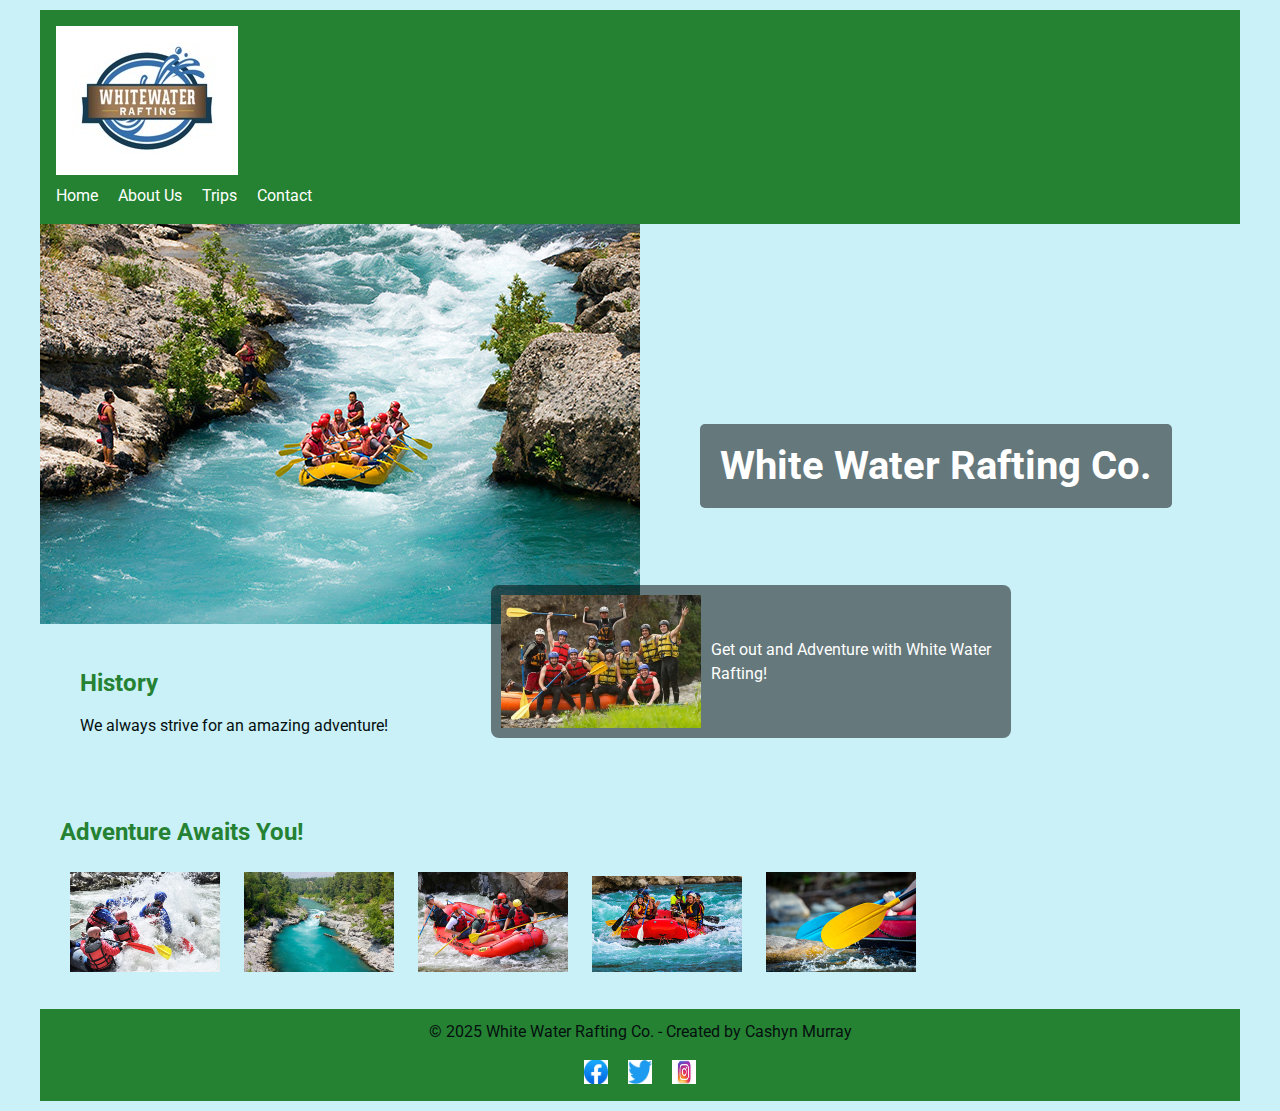
==== wwr/about.html @ 38f08027 "WWR" ====
<!DOCTYPE html>
<html land="en">
<head>
<meta charset="UTF-8">
<meta name="viewport" content="width=device=width, initial-scale=1.0">
<title>About Us - White water Rafting</title>
<link href="https://fonts.googleapis.com/css2?family=Roboto:wght@400;700&display=swap" rel="stylesheet">
<link rel="stylesheet" href="styles/rafting.css">
</head>
<body>
    <header>
        <img src="images/z-wwr-blue.jpg" alt="WWR Logo">
        <nav>
            <a href="index.html">Home</a>
            <a href="about.html">About Us</a>
            <a href="trips.html">Trips</a>
            <a href="contact.html">Contact</a>
        </nav>
    </header>
    <main>
        <div class="hero">
            <img src="images/rafting65_600.jpg" alt="Rafting Adventure">
            <h1>White Water Rafting Co.</h1>
        </div>
        <div class="content-container">
            <article>
                <img src="images/rafting59_600.jpg" alt="Happy Clients">
                <p>Get out and Adventure with White Water Rafting!</p>
            </article>
            
            <section>
            <h2>History</h2>
            <p>We always strive for an amazing adventure!</p>
            </section>
        </div>

        <section>
            <h2>Adventure Awaits You!</h2>
            <img src="images/rafting47_600.jpg" alt="Rafting 1">
            <img src="images/rafting58_600.jpg" alt="Rafting 2">
            <img src="images/rafting19_600.jpg" alt="Rafting 3">
            <img src="images/rafting17_600.jpg" alt="Rafting 4">
            <img src="images/rafting20_600.jpg" alt="Rafting 5">
        </section>
    </main>
    <footer>
        <p>&copy; 2025 White Water Rafting Co. - Created by Cashyn Murray</p>
        <a href="#"><img src="images/facebook.jpg" alt="Facebook"></a>
        <a href="#"><img src="images/twitterlogo.jpg" alt="Twitter"></a>
        <a href="#"><img src="images/instagram.jpg" alt="Instagram"></a>
    </footer>
    
</body>
</html>
---- wwr/styles/rafting.css ----
:root {
    --primary-color: #248232;
    --secondary-color: #2ba84a;
    --text-color: #040f0f;
    --background-color:#caf0f8;
    --font-family: 'Roboto', sans-serif;
    --hero-text-color: #fff;
    --overlay-color: rgba(0, 0, 0, 0.5);
}

body {
    font-family: 'Roboto', sans-serif;
    background-color: var(--background-color);
    margin: 0;
    padding: 0;
    color: var(--text-color);
    line-height: 1.6;
}

h1,h2{
    color: var(--primary-color);
    margin: 0 0 10px;
}

p {
    margin: 0 0 15px;
    color: var(--text-color);
}

header {
    background-color: var(--primary-color);
    color: white;
    padding: 1rem;
}

header img {
    max-width: 100;
}

nav a {
    color: white;
    text-decoration: none;
    margin-right: 1rem;    
}

.hero {
    position: relative;
    text-align: center;
    color: var(--hero-text-color);
}

.hero img {
    width: 100;
    display: block;
    height: auto;
}

.hero h1 {
    position: absolute;
    top: 50%;
    left: 55%;
    transform: translate(-50, -50);
    color: white;
    background-color: var(--overlay-color);
    pad: 1rem;
    font-size: 2.5rem;
    padding: 10px 20px;
    border-radius: 5px;
}

article {
    position: absolute;
    top: 65%;
    right: 21%;
    background-color: rgba(0, 0, 0, 0.5); 
    color: #fff;
    padding: 10px; 
    border-radius: 8px; 
    max-width: 500px;
    z-index: 10;
    display: flex;
    align-items: center;
    gap: 10px; 
}

article img {
    flex-shrink: 0;
    width: 200px;
    height: auto;
}

article p {
    margin: 0;
    line-height: 1.5;
    font-size: 1rem;
    color: #fff;
    flex: 1;
    word-wrap: break-word;
}

.content-container {
    display: flex;
    align-items: flex-start;
    gap: 20px;
    padding: 20px;
}

section {
    padding: 20px;
    flex: 1;
}

section h2 {
    margin-bottom: 10px;
}

section img {
    width: 150px;
    height: auto;
    margin: 10px;
}

footer a img {
    width: 30px;
    height: auto;
}

footer {
    background-color: var(--primary-color);
    color: var(--hero-text-color);
    text-align: center;
    padding: 10px;
}

footer a img {
    width: 24px;
    height: 24px;
    margin: 0 0.5rem;
    text-decoration: none;
}

body {
    max-width: 1200px;
    margin: 0 auto;
    padding: 10px;
}
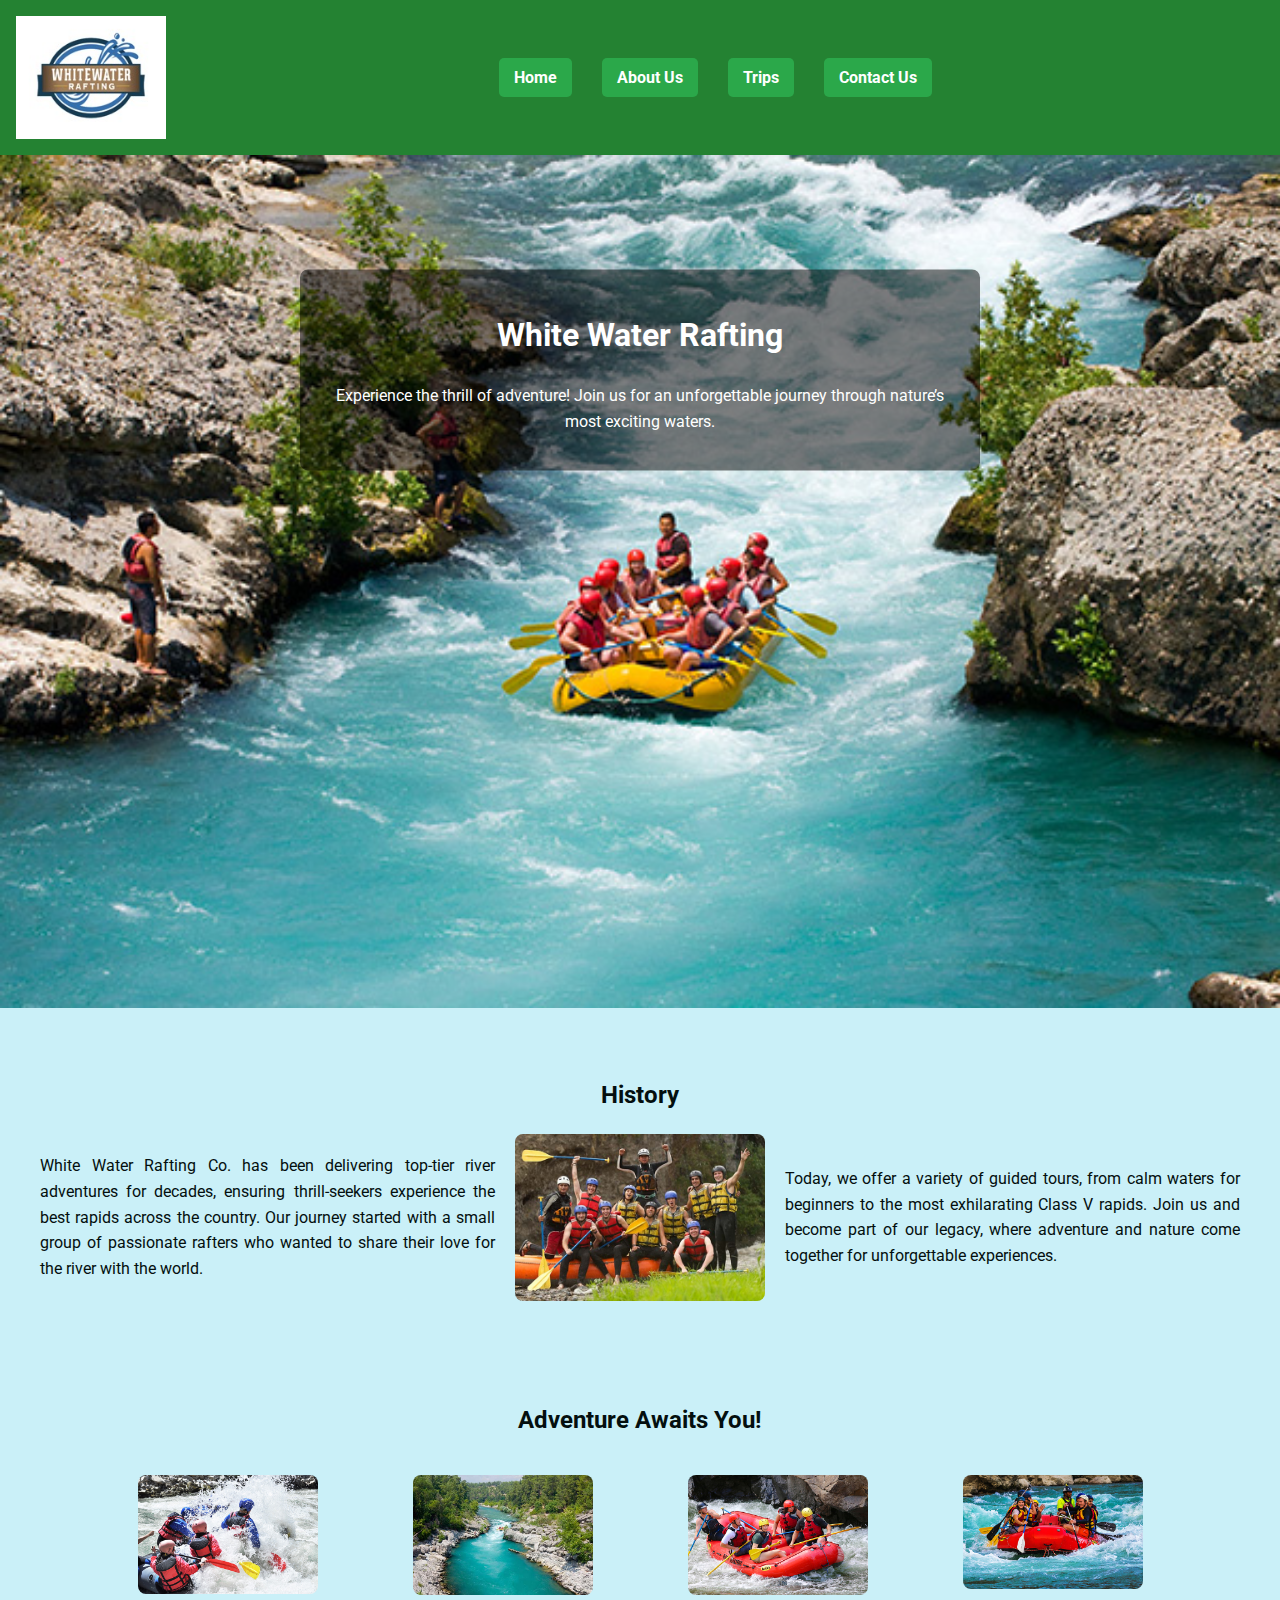
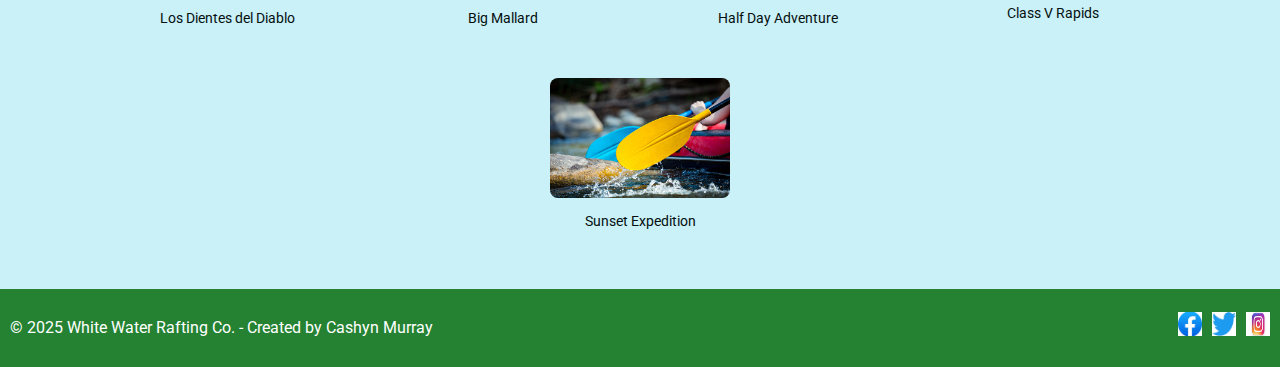
==== commit 76e5e319: "Update" ====
--- a/wwr/about.html
+++ b/wwr/about.html
@@ -1,54 +1,77 @@
 <!DOCTYPE html>
-<html land="en">
+<html lang="en">
 <head>
-<meta charset="UTF-8">
-<meta name="viewport" content="width=device=width, initial-scale=1.0">
-<title>About Us - White water Rafting</title>
-<link href="https://fonts.googleapis.com/css2?family=Roboto:wght@400;700&display=swap" rel="stylesheet">
-<link rel="stylesheet" href="styles/rafting.css">
+    <meta charset="UTF-8">
+    <meta name="viewport" content="width=device-width, initial-scale=1.0">
+    <title>About Us - White Water Rafting</title>
+    <link href="https://fonts.googleapis.com/css2?family=Roboto:wght@400;700&display=swap" rel="stylesheet">
+    <link rel="stylesheet" href="styles/rafting.css">
 </head>
 <body>
     <header>
         <img src="images/z-wwr-blue.jpg" alt="WWR Logo">
         <nav>
-            <a href="index.html">Home</a>
-            <a href="about.html">About Us</a>
-            <a href="trips.html">Trips</a>
-            <a href="contact.html">Contact</a>
+            <ul>
+                <li><a href="index.html">Home</a></li>
+                <li><a href="about.html">About Us</a></li>
+                <li><a href="trips.html">Trips</a></li>
+                <li><a href="contact.html">Contact Us</a></li>
+            </ul>
         </nav>
     </header>
+    
     <main>
-        <div class="hero">
+        <section class="hero">
             <img src="images/rafting65_600.jpg" alt="Rafting Adventure">
-            <h1>White Water Rafting Co.</h1>
-        </div>
-        <div class="content-container">
-            <article>
-                <img src="images/rafting59_600.jpg" alt="Happy Clients">
-                <p>Get out and Adventure with White Water Rafting!</p>
-            </article>
-            
-            <section>
+            <div class="hero-text">
+                <h1>White Water Rafting</h1>
+                <p>Experience the thrill of adventure! Join us for an unforgettable journey through nature’s most exciting waters.</p>
+            </div>
+        </section>
+
+        <section class="history">
             <h2>History</h2>
-            <p>We always strive for an amazing adventure!</p>
-            </section>
-        </div>
+            <div class="history-content">
+                <p>White Water Rafting Co. has been delivering top-tier river adventures for decades, ensuring thrill-seekers experience the best rapids across the country. Our journey started with a small group of passionate rafters who wanted to share their love for the river with the world.</p>
+                <img src="images/rafting59_600.jpg" alt="Rafting History">
+                <p>Today, we offer a variety of guided tours, from calm waters for beginners to the most exhilarating Class V rapids. Join us and become part of our legacy, where adventure and nature come together for unforgettable experiences.</p>
+            </div>
+        </section>
 
-        <section>
+        <section class="adventures">
             <h2>Adventure Awaits You!</h2>
-            <img src="images/rafting47_600.jpg" alt="Rafting 1">
-            <img src="images/rafting58_600.jpg" alt="Rafting 2">
-            <img src="images/rafting19_600.jpg" alt="Rafting 3">
-            <img src="images/rafting17_600.jpg" alt="Rafting 4">
-            <img src="images/rafting20_600.jpg" alt="Rafting 5">
+            <div class="adventure-gallery">
+                <figure>
+                    <img src="images/rafting47_600.jpg" alt="Los Dientes del Diablo">
+                    <figcaption>Los Dientes del Diablo</figcaption>
+                </figure>
+                <figure>
+                    <img src="images/rafting58_600.jpg" alt="Big Mallard">
+                    <figcaption>Big Mallard</figcaption>
+                </figure>
+                <figure>
+                    <img src="images/rafting19_600.jpg" alt="Half Day Adventure">
+                    <figcaption>Half Day Adventure</figcaption>
+                </figure>
+                <figure>
+                    <img src="images/rafting17_600.jpg" alt="Class V Rapids">
+                    <figcaption>Class V Rapids</figcaption>
+                </figure>
+                <figure>
+                    <img src="images/rafting20_600.jpg" alt="Sunset Expedition">
+                    <figcaption>Sunset Expedition</figcaption>
+                </figure>
+            </div>
         </section>
     </main>
+
     <footer>
         <p>&copy; 2025 White Water Rafting Co. - Created by Cashyn Murray</p>
-        <a href="#"><img src="images/facebook.jpg" alt="Facebook"></a>
-        <a href="#"><img src="images/twitterlogo.jpg" alt="Twitter"></a>
-        <a href="#"><img src="images/instagram.jpg" alt="Instagram"></a>
+        <div class="social-icons">
+            <a href="#"><img src="images/facebook.jpg" alt="Facebook"></a>
+            <a href="#"><img src="images/twitterlogo.jpg" alt="Twitter"></a>
+            <a href="#"><img src="images/instagram.jpg" alt="Instagram"></a>
+        </div>
     </footer>
-    
 </body>
 </html>--- a/wwr/styles/rafting.css
+++ b/wwr/styles/rafting.css
@@ -2,14 +2,14 @@
     --primary-color: #248232;
     --secondary-color: #2ba84a;
     --text-color: #040f0f;
-    --background-color:#caf0f8;
+    --background-color: #caf0f8;
     --font-family: 'Roboto', sans-serif;
     --hero-text-color: #fff;
     --overlay-color: rgba(0, 0, 0, 0.5);
 }
 
 body {
-    font-family: 'Roboto', sans-serif;
+    font-family: var(--font-family);
     background-color: var(--background-color);
     margin: 0;
     padding: 0;
@@ -17,30 +17,37 @@
     line-height: 1.6;
 }
 
-h1,h2{
-    color: var(--primary-color);
-    margin: 0 0 10px;
-}
-
-p {
-    margin: 0 0 15px;
-    color: var(--text-color);
-}
-
 header {
+    display: grid;
+    grid-template-columns: 150px 1fr;
+    align-items: center;
     background-color: var(--primary-color);
-    color: white;
     padding: 1rem;
 }
 
 header img {
-    max-width: 100;
+    max-width: 150px;
+}
+
+nav ul {
+    display: flex;
+    justify-content: center;
+    list-style: none;
+    padding: 0;
+    margin: 0;
+}
+
+nav ul li {
+    margin: 0 15px;
 }
 
 nav a {
     color: white;
     text-decoration: none;
-    margin-right: 1rem;    
+    font-weight: bold;
+    background: var(--secondary-color);
+    padding: 10px 15px;
+    border-radius: 5px;
 }
 
 .hero {
@@ -50,98 +57,94 @@
 }
 
 .hero img {
-    width: 100;
-    display: block;
+    width: 100%;
     height: auto;
 }
 
-.hero h1 {
+.hero-text {
     position: absolute;
-    top: 50%;
-    left: 55%;
-    transform: translate(-50, -50);
-    color: white;
-    background-color: var(--overlay-color);
-    pad: 1rem;
-    font-size: 2.5rem;
-    padding: 10px 20px;
-    border-radius: 5px;
+    top: 25%;
+    left: 50%;
+    transform: translate(-50%, -50%);
+    background: var(--overlay-color);
+    padding: 20px;
+    border-radius: 8px;
+    width: 50%;
 }
 
-article {
-    position: absolute;
-    top: 65%;
-    right: 21%;
-    background-color: rgba(0, 0, 0, 0.5); 
-    color: #fff;
-    padding: 10px; 
-    border-radius: 8px; 
-    max-width: 500px;
-    z-index: 10;
-    display: flex;
-    align-items: center;
-    gap: 10px; 
+.history {
+    text-align: center;
+    padding: 40px;
 }
 
-article img {
-    flex-shrink: 0;
-    width: 200px;
-    height: auto;
+.history h2 {
+    margin-bottom: 20px;
 }
 
-article p {
-    margin: 0;
-    line-height: 1.5;
-    font-size: 1rem;
-    color: #fff;
-    flex: 1;
-    word-wrap: break-word;
+.history-content {
+    display: grid;
+    grid-template-columns: 1fr auto 1fr;  
+    align-items: center;
+    gap: 20px;
 }
 
-.content-container {
-    display: flex;
-    align-items: flex-start;
-    gap: 20px;
-    padding: 20px;
+.history-content img {
+    width: 250px; 
+    height: auto;
+    border-radius: 8px;
 }
 
-section {
-    padding: 20px;
-    flex: 1;
+.history-content p {
+    text-align: justify;
+    font-size: 1rem;
+    line-height: 1.6;
 }
 
-section h2 {
-    margin-bottom: 10px;
+.adventures {
+    text-align: center;
+    padding: 40px;
 }
 
-section img {
-    width: 150px;
-    height: auto;
-    margin: 10px;
+.adventure-gallery {
+    display: flex;
+    justify-content: center;
+    flex-wrap: wrap;
+    gap: 15px;
 }
 
-footer a img {
-    width: 30px;
-    height: auto;
+figure {
+    width: 180px;
+    text-align: center;
 }
 
+figure img {
+    width: 100%;
+    border-radius: 8px;
+}
+
+figcaption {
+    font-size: 0.9rem;
+    color: var(--text-color);
+    margin-top: 5px;
+}
+
+/* ---- FOOTER ---- */
 footer {
     background-color: var(--primary-color);
     color: var(--hero-text-color);
     text-align: center;
     padding: 10px;
+    display: flex;
+    justify-content: space-between;
+    align-items: center;
 }
 
-footer a img {
+.social-icons {
+    display: flex;
+    gap: 10px;
+}
+
+.social-icons a img {
     width: 24px;
     height: 24px;
-    margin: 0 0.5rem;
-    text-decoration: none;
-}
-
-body {
-    max-width: 1200px;
-    margin: 0 auto;
-    padding: 10px;
-}
-
+}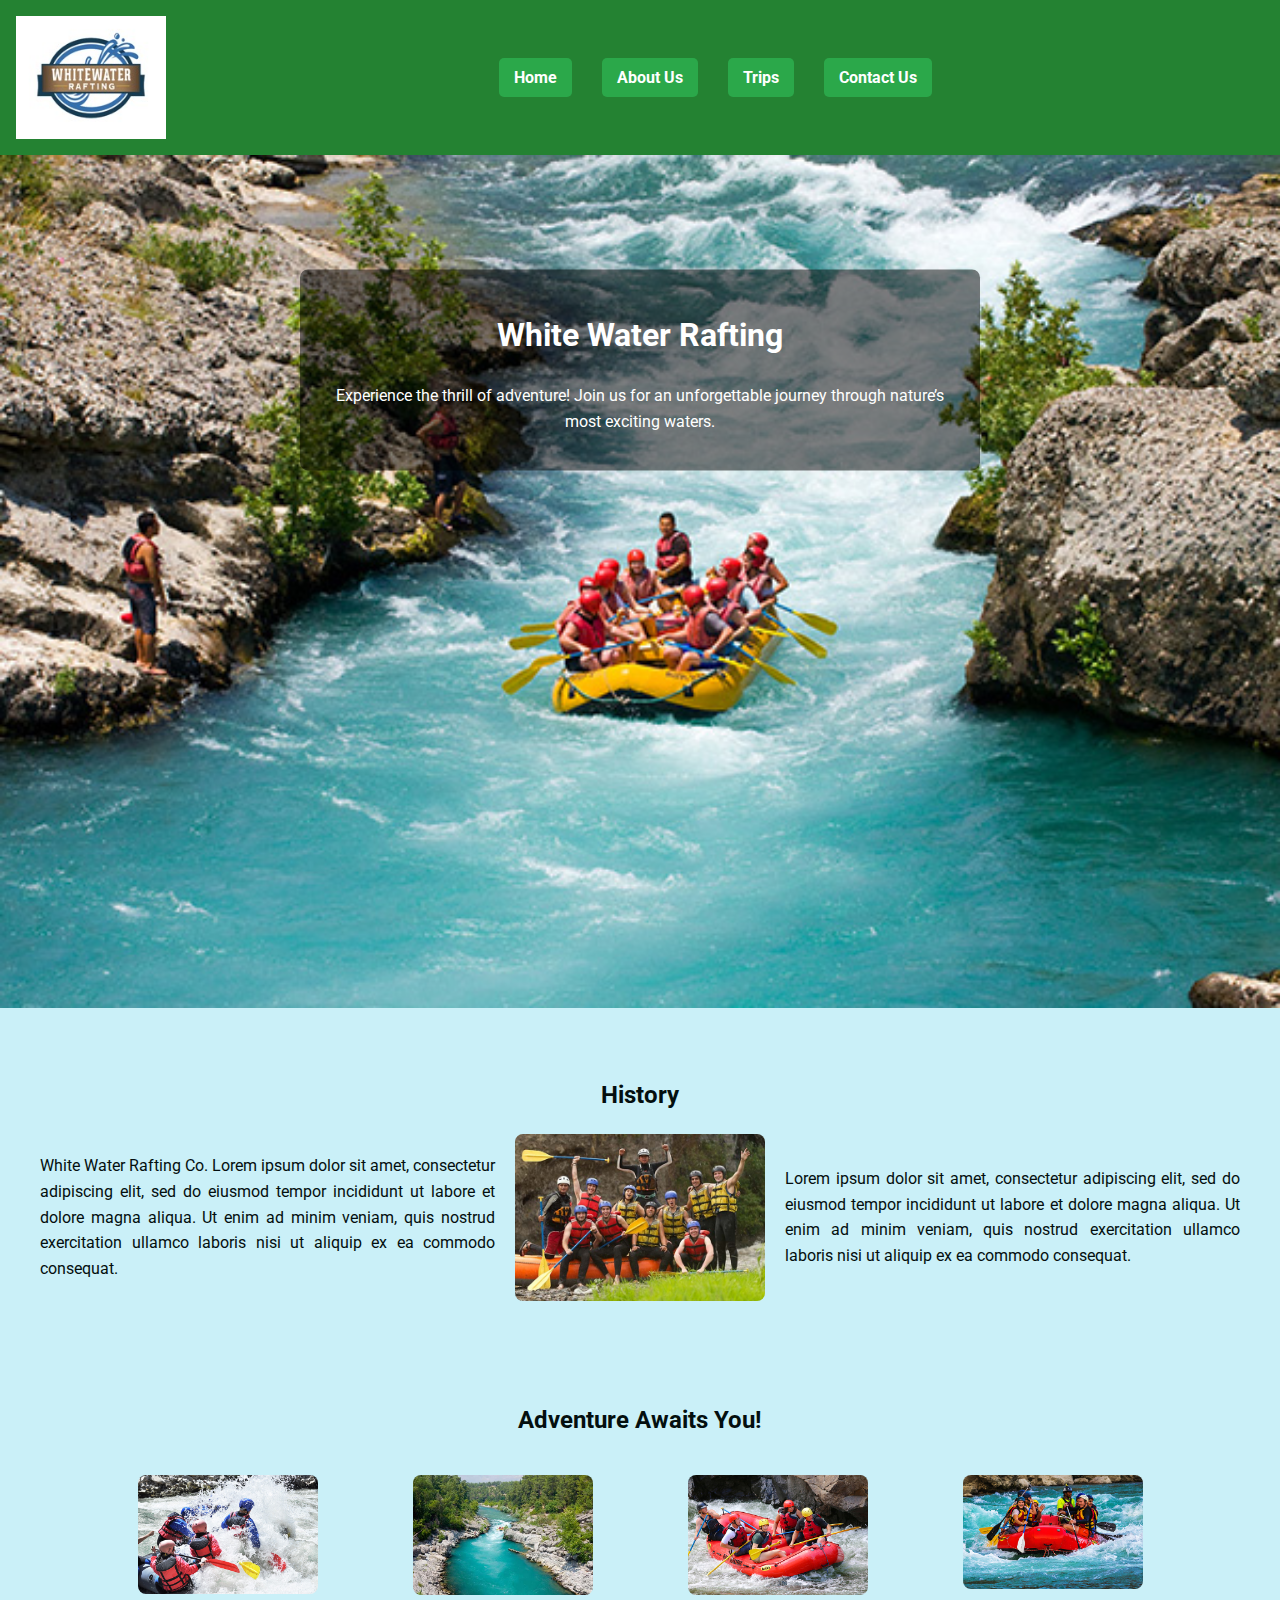
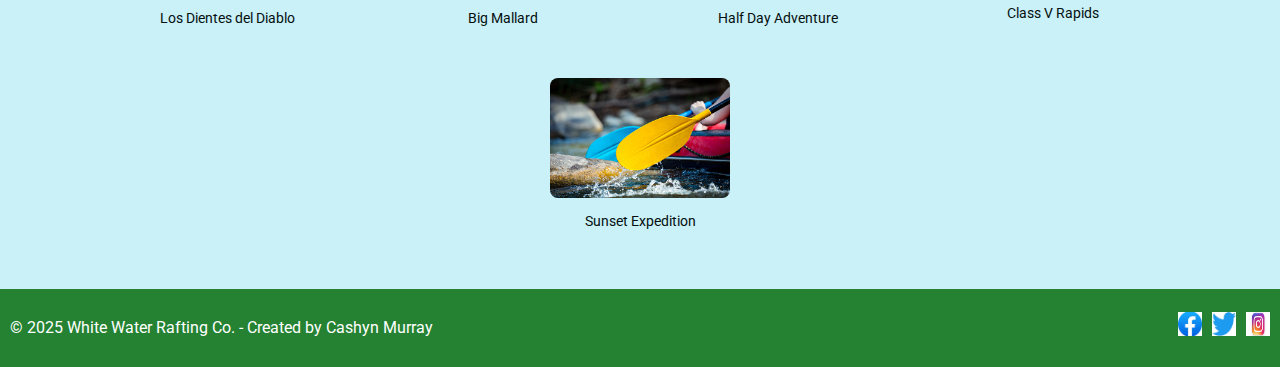
==== commit f6c1a3a4: "update" ====
--- a/wwr/about.html
+++ b/wwr/about.html
@@ -32,9 +32,9 @@
         <section class="history">
             <h2>History</h2>
             <div class="history-content">
-                <p>White Water Rafting Co. has been delivering top-tier river adventures for decades, ensuring thrill-seekers experience the best rapids across the country. Our journey started with a small group of passionate rafters who wanted to share their love for the river with the world.</p>
+                <p>White Water Rafting Co. Lorem ipsum dolor sit amet, consectetur adipiscing elit, sed do eiusmod tempor incididunt ut labore et dolore magna aliqua. Ut enim ad minim veniam, quis nostrud exercitation ullamco laboris nisi ut aliquip ex ea commodo consequat.</p>
                 <img src="images/rafting59_600.jpg" alt="Rafting History">
-                <p>Today, we offer a variety of guided tours, from calm waters for beginners to the most exhilarating Class V rapids. Join us and become part of our legacy, where adventure and nature come together for unforgettable experiences.</p>
+                <p>Lorem ipsum dolor sit amet, consectetur adipiscing elit, sed do eiusmod tempor incididunt ut labore et dolore magna aliqua. Ut enim ad minim veniam, quis nostrud exercitation ullamco laboris nisi ut aliquip ex ea commodo consequat.</p>
             </div>
         </section>
 
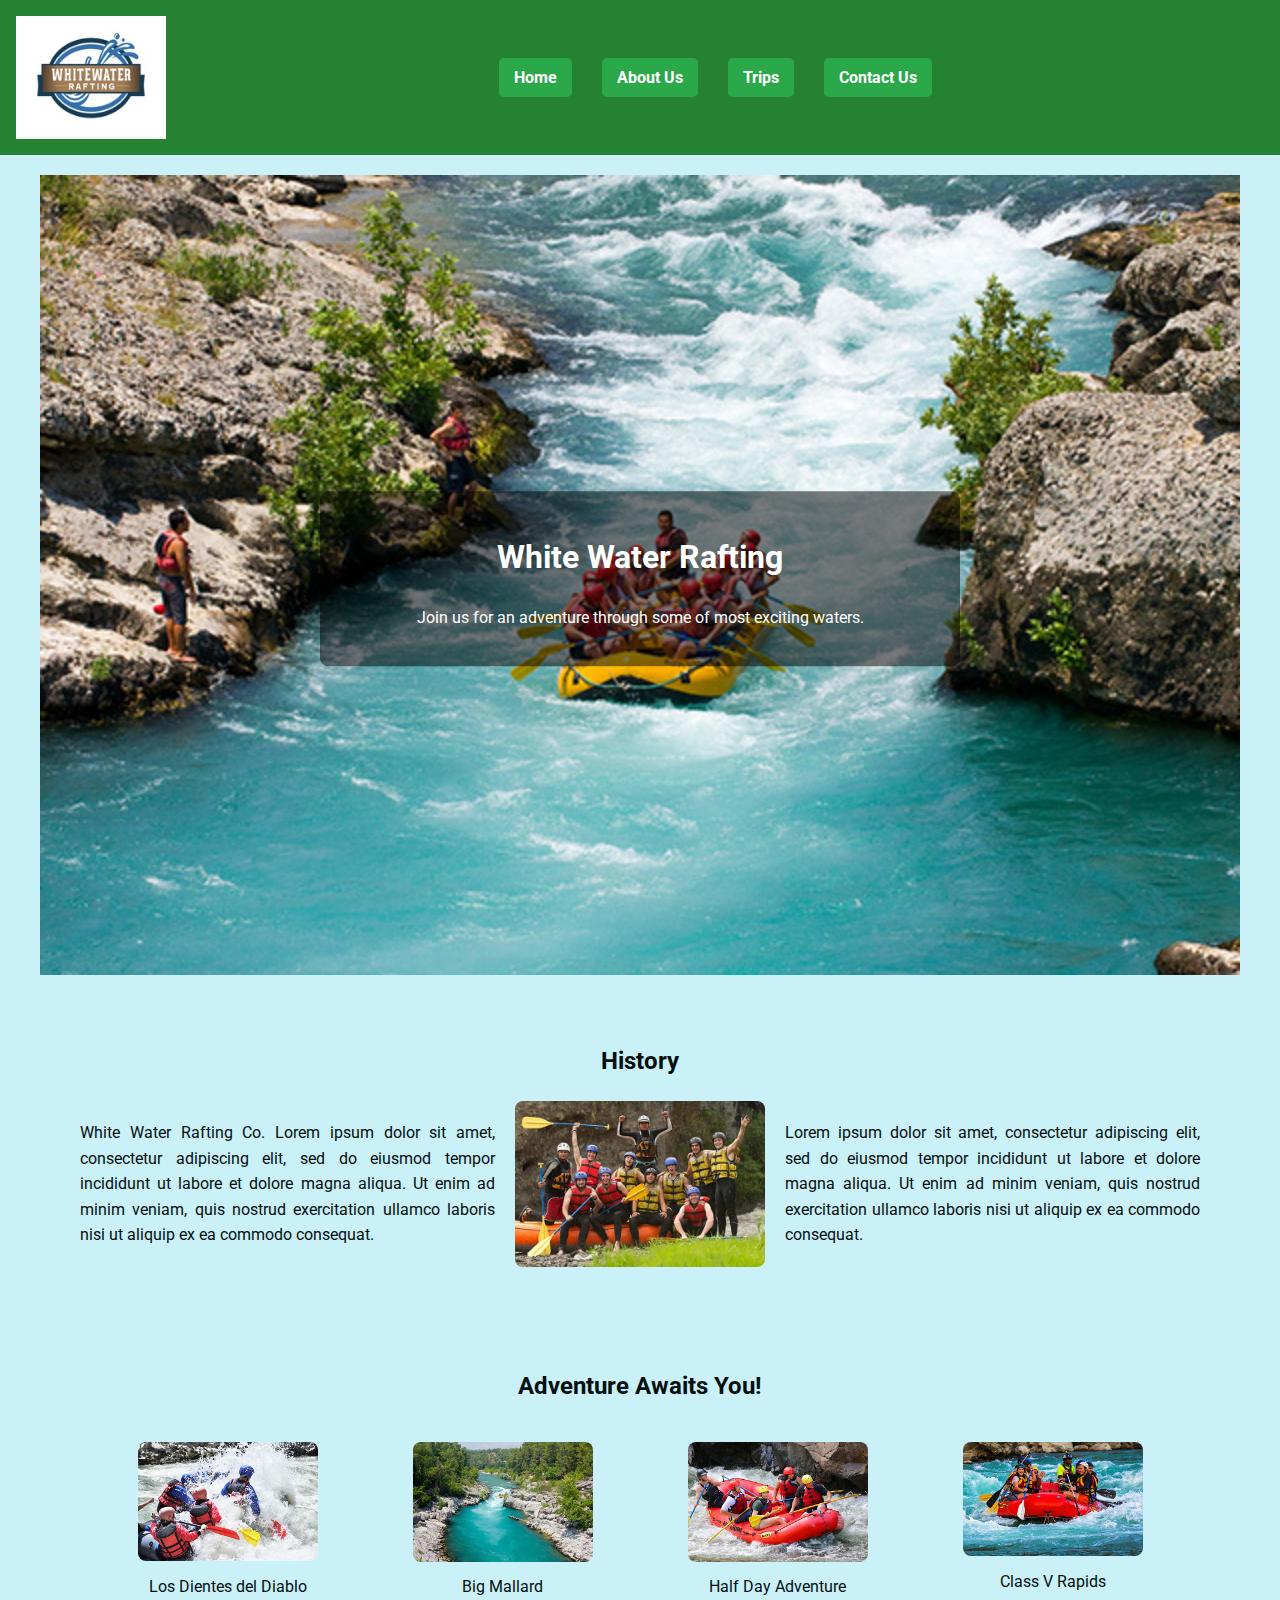
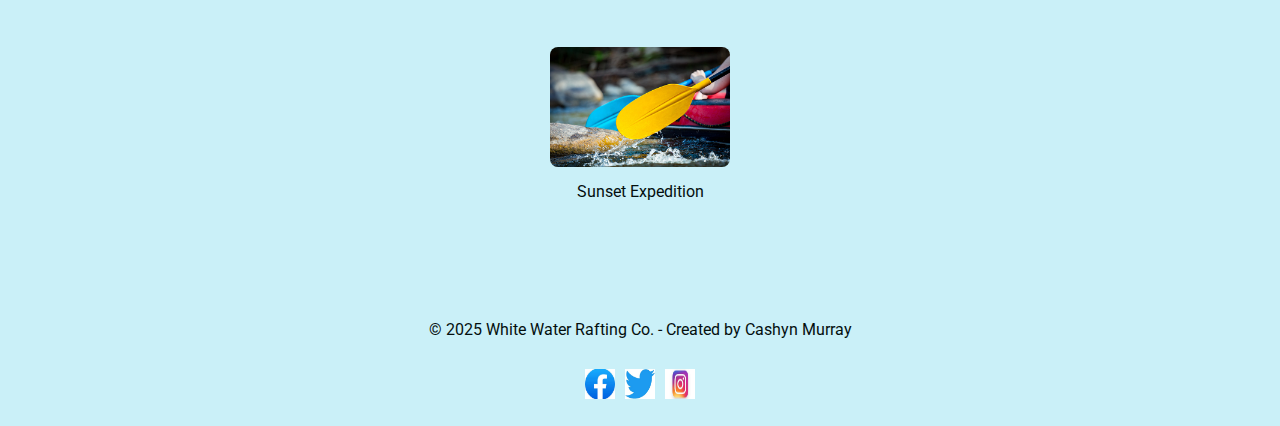
==== commit 0041b7bf: "trips/indexhome" ====
--- a/wwr/about.html
+++ b/wwr/about.html
@@ -12,7 +12,7 @@
         <img src="images/z-wwr-blue.jpg" alt="WWR Logo">
         <nav>
             <ul>
-                <li><a href="index.html">Home</a></li>
+                <li><a href="../index.html">Home</a></li>
                 <li><a href="about.html">About Us</a></li>
                 <li><a href="trips.html">Trips</a></li>
                 <li><a href="contact.html">Contact Us</a></li>
@@ -25,7 +25,7 @@
             <img src="images/rafting65_600.jpg" alt="Rafting Adventure">
             <div class="hero-text">
                 <h1>White Water Rafting</h1>
-                <p>Experience the thrill of adventure! Join us for an unforgettable journey through nature’s most exciting waters.</p>
+                <p>Join us for an adventure through some of most exciting waters.</p>
             </div>
         </section>
 
--- a/wwr/styles/rafting.css
+++ b/wwr/styles/rafting.css
@@ -28,17 +28,22 @@
 header img {
     max-width: 150px;
 }
+main {
+    max-width: 1200px; 
+    margin: 0 auto; 
+    padding: 20px; 
+    text-align: center; 
+}
 
 nav ul {
     display: flex;
-    justify-content: center;
+    justify-content: center; 
     list-style: none;
     padding: 0;
-    margin: 0;
 }
 
 nav ul li {
-    margin: 0 15px;
+    margin: 0 15px; 
 }
 
 nav a {
@@ -53,7 +58,7 @@
 .hero {
     position: relative;
     text-align: center;
-    color: var(--hero-text-color);
+    width: 100%;
 }
 
 .hero img {
@@ -63,13 +68,33 @@
 
 .hero-text {
     position: absolute;
-    top: 25%;
+    top: 50%;
     left: 50%;
     transform: translate(-50%, -50%);
-    background: var(--overlay-color);
+    background: rgba(0, 0, 0, 0.5);
+    color: white;
     padding: 20px;
     border-radius: 8px;
+    text-align: center;
     width: 50%;
+}
+
+.info-grid {
+    display: grid;
+    grid-template-columns: repeat(auto-fit, minmax(300px, 1fr)); 
+    gap: 20px;
+    padding: 20px;
+}
+
+.grid-item {
+    text-align: center;
+}
+
+.grid-item img {
+    width: 100%;
+    max-width: 500px;
+    height: auto;
+    border-radius: 8px;
 }
 
 .history {
@@ -128,23 +153,157 @@
     margin-top: 5px;
 }
 
-/* ---- FOOTER ---- */
 footer {
+    display: flex;
+    flex-direction: column;
+    align-items: center;
+    text-align: center;
+    padding: 20px;
+}
+
+.social-icons {
+    display: flex;
+    justify-content: center;
+    gap: 10px;
+    margin-top: 10px;
+}
+
+.social-icons a img {
+    width: 30px;
+    height: 30px;
+}
+
+.team {
+    text-align: center;
+    padding: 40px;
+}
+
+.team-gallery {
+    display: flex;
+    justify-content: center;
+    gap: 20px;
+}
+
+.team-gallery figure {
+    width: 180px;
+    text-align: center;
+}
+
+.team-gallery img {
+    width: 100%;
+    border-radius: 8px;
+}
+
+figcaption {
+    font-size: 1rem;
+    color: var(--text-color);
+    margin-top: 5px;
+}
+.contact-form {
+    max-width: 600px;
+    margin: 0 auto;
+    padding: 20px;
+}
+
+.contact-form label {
+    display: block;
+    margin-top: 10px;
+    font-weight: bold;
+}
+
+.contact-form input,
+.contact-form textarea {
+    width: 100%;
+    padding: 8px;
+    margin-top: 5px;
+    border: 1px solid #ccc;
+    border-radius: 5px;
+}
+
+.contact-form fieldset {
+    border: none;
+    padding: 0;
+    margin-top: 15px;
+    display: flex;
+    flex-direction: column;
+    gap: 10px;
+}
+
+.contact-form button {
     background-color: var(--primary-color);
-    color: var(--hero-text-color);
-    text-align: center;
+    color: white;
     padding: 10px;
-    display: flex;
-    justify-content: space-between;
-    align-items: center;
-}
-
-.social-icons {
-    display: flex;
-    gap: 10px;
-}
-
-.social-icons a img {
-    width: 24px;
-    height: 24px;
+    font-size: 1rem;
+    border: none;
+    border-radius: 5px;
+    margin-top: 15px;
+    cursor: pointer;
+}
+
+.contact-form button:hover {
+    background-color: var(--secondary-color);
+}
+
+.contact-form .radio-group {
+    display: flex;
+    gap: 20px;
+    align-items: center;
+}
+
+.contact-form .radio-group label {
+    display: flex;
+    align-items: center;
+    gap: 8px; 
+}
+
+.contact-form input[type="radio"] {
+    width: 18px;
+    height: 18px;
+    accent-color: #2ba84a;
+    cursor: pointer;
+}
+
+.contact-form .checkbox-group {
+    display: flex;
+    align-items: center;
+    gap: 10px; 
+    margin-top: 15px;
+}
+
+.contact-form input[type="checkbox"] {
+    width: 20px;  
+    height: 20px; 
+    accent-color: #2ba84a;
+    border-radius: 4px; 
+    cursor: pointer;
+}
+
+.contact-form label[for="subscribe"] {
+    font-size: 1rem;
+    color: #040f0f;
+    font-weight: bold;
+}
+
+.trips-table {
+    text-align: center; 
+    margin: 0 auto; 
+    width: 80%; 
+}
+
+.trips-table table {
+    margin: 0 auto; 
+    border-collapse: collapse; 
+    width: 100%;
+    max-width: 800px; 
+}
+
+.trips-table th, 
+.trips-table td {
+    padding: 12px;
+    border: 1px solid #ccc;
+}
+
+.trips-table th {
+    background-color: #248232;
+    color: white;
 }